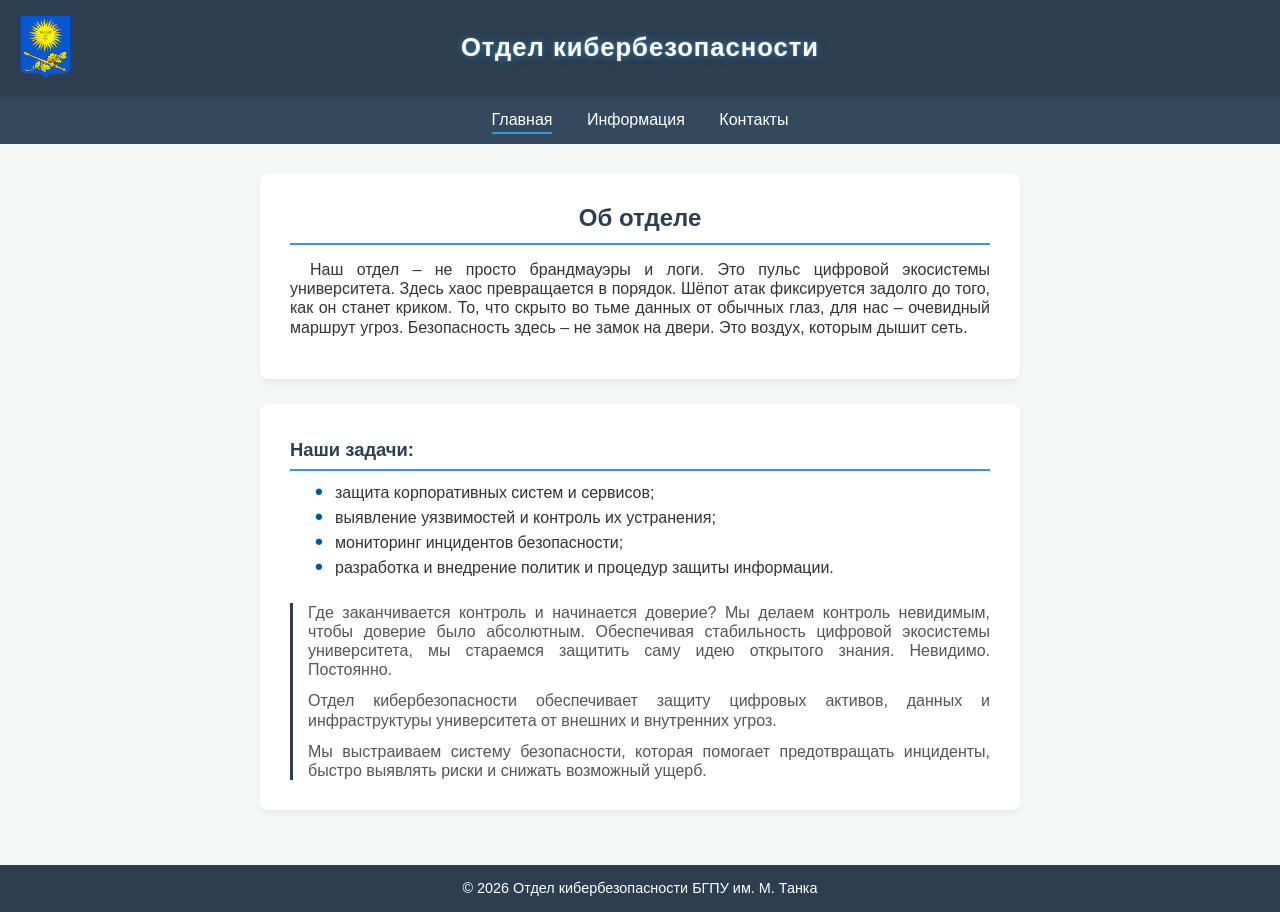
==== index.html @ a161bc24 "Add files via upload" ====
<!doctype html>
<html lang="ru">
<head>
  <meta charset="UTF-8" />
  <meta name="viewport" content="width=device-width, initial-scale=1.0" />
  <title>Главная - Отдел кибербезопасности</title>
  <style>
    :root {
      --primary-color: #2c3e50;
      --accent-color: #3498db;
      --bg-color: #f4f7f6;
      --card-bg: #ffffff;
      --text-color: #333333;
    }
    
    * {
      box-sizing: border-box;
      margin: 0;
      padding: 0;
    }

    body {
      font-family: 'Segoe UI', Tahoma, Geneva, Verdana, sans-serif;
      background-color: var(--bg-color);
      color: var(--text-color);
      margin: 0;
      padding: 0;
      line-height: 1.2;
      display: flex;
      flex-direction: column;
      min-height: 100vh;
      text-align: justify;
    }

    header {
      background-color: var(--primary-color);
      color: white;
      padding: 20px;
      position: relative;
      display: flex;
      align-items: center;
      justify-content: center;
      min-height: 95px;
      box-shadow: 0 2px 5px rgba(0,0,0,0.1);
      cursor: pointer;
    }

    .logo-link {
      position: absolute;
      left: 20px;
      top: 50%;
      transform: translateY(-50%);
      display: inline-block;
      line-height: 0;
      z-index: 10;
    }

    .header-logo {
      height: 65px;         
      width: auto;          
      display: block;       
      object-fit: contain;
      transition: transform 0.2s ease;
    }
    
    .logo-link:hover .header-logo {
      transform: scale(1.03);
    }

    .header-text {
      width: 100%;
      text-align: center;
      display: flex;
      flex-direction: column;   
      align-items: center; 
    }

    header h1 { 
      margin: 0; 
      font-size: 1.6rem; 
      line-height: 1.2;
      text-align: center;
      color: #ffffff;
      letter-spacing: 1px;
      text-shadow: 0 0 8px rgba(52, 152, 219, 0.6), 0 0 2px rgba(255, 255, 255, 0.3);
      transition: text-shadow 0.3s ease;
    }

    header:hover h1 {
      text-shadow: 0 0 15px rgba(52, 152, 219, 1), 
                   0 0 25px rgba(52, 152, 219, 0.6), 
                   0 0 2px rgba(255, 255, 255, 0.8);
    }

    nav {
      background-color: #34495e;
      padding: 10px 0;
      text-align: center;
    }
    
    nav a {
      color: white;
      text-decoration: none !important;
      margin: 0 15px;
      font-weight: 500;
      display: inline-block;
      position: relative;
      padding: 5px 0;
    }

    nav a::after {
      content: '';
      position: absolute;
      width: 100%;
      transform: scaleX(0);
      height: 2px;
      bottom: 0;
      left: 0;
      background-color: var(--accent-color);
      transform-origin: bottom right;
      transition: transform 0.3s ease-out;
    }

    nav a:hover::after, nav a.active::after {
      transform: scaleX(1);
      transform-origin: bottom left;
    }

    main.container {
      flex: 1;
      width: 100%;
      max-width: 800px;
      margin: 30px auto;
      padding: 0 20px;
    }

    .section {
      background-color: var(--card-bg);
      padding: 30px;
      border-radius: 8px;
      box-shadow: 0 4px 6px rgba(0,0,0,0.05);
      margin-bottom: 25px; 
    }

    .section h2 {
      color: var(--primary-color);
      border-bottom: 2px solid var(--accent-color);
      padding-bottom: 10px;
      margin-bottom: 15px;
      line-height: 1.2;
      text-align: left;
    }

    .center-title {
      text-align: center !important;
    }

    h3 {
      color: var(--primary-color);
      margin-top: 5px; 
      padding-bottom: 8px; 
      border-bottom: 2px solid var(--accent-color); 
      margin-bottom: 12px; 
      line-height: 1.2;
      text-align: left; 
      font-size: 1.15rem !important;
    }

    p {
      margin-bottom: 12px;
      line-height: 1.2 !important; 
      text-align: justify;
      text-indent: 20px; 
    }

    .section-img {
      width: 100%;       
      height: auto;      
      display: block;    
      margin-top: 20px;  
      object-fit: cover; 
      border-radius: 4px;
    }

    ul {
      list-style-type: none;
      padding-left: 25px !important;
      margin-bottom: 1.2rem;
    }

    li {
      position: relative;
      padding-left: 20px;
      margin-bottom: 6px;
      line-height: 1.2 !important; 
      text-align: justify; 
      text-indent: 0;
    }

    li::before {
      content: "•";
      color: #0056b3; 
      font-weight: bold;
      position: absolute;
      left: 0;
      font-size: 1.4rem; 
      top: -4px;        
    }

    .quote-text {
      font-style: normal;
      border-left: 3px solid var(--primary-color);
      padding-left: 15px;
      margin-top: 25px;
      color: #555;
    }

    .quote-text p {
      margin-bottom: 12px !important; 
      line-height: 1.2 !important;
      text-align: justify;
      text-indent: 0 !important; 
    }

    .quote-text p:last-child {
      margin-bottom: 0 !important;
    }

    footer {
      background-color: var(--primary-color);
      color: white;
      text-align: center;
      padding: 15px;
      margin-top: auto;
      font-size: 0.9rem;
    }

    footer p {
      margin: 0;
      line-height: 1.2 !important;
      text-indent: 0 !important;
      text-align: center !important;
    }

    @media (max-width: 600px) {
      header {
        padding: 15px;
        flex-direction: column !important;
        justify-content: center;
        min-height: auto;
      }
      .logo-link {
        position: static; 
        transform: none;
        margin-bottom: 10px;
      }
      .header-logo {
        height: 50px; 
      }
      header h1 {
        font-size: 1.2rem; 
      }
      nav a {
        display: inline-block; 
        margin: 5px 10px;
      }
      nav a::after {
        display: none;
      }
      nav a:hover {
        color: var(--accent-color);
      }
      .section {
        padding: 20px;
      }
    }
  </style>
</head>
<body>

  <header>
    <a href="https://bspu.by" class="logo-link" title="БГПУ им. М. Танка">
      <img src="img/bspu.png" alt="Логотип БГПУ" class="header-logo">
    </a>
    <div class="header-text">
      <h1>Отдел кибербезопасности</h1>
    </div>
  </header>

  <nav aria-label="Основная навигация">
    <a href="index.html" class="active">Главная</a>
    <a href="inf.html">Информация</a>
    <a href="contakt.html">Контакты</a>
  </nav>

  <main class="container">
    
    <div class="section">
      <h2 class="center-title">Об отделе</h2>
      <p>Наш отдел – не просто брандмауэры и логи. Это пульс цифровой экосистемы университета. Здесь хаос превращается в порядок. Шёпот атак фиксируется задолго до того, как он станет криком. То, что скрыто во тьме данных от обычных глаз, для нас – очевидный маршрут угроз. Безопасность здесь – не замок на двери. Это воздух, которым дышит сеть.</p>
    </div>

    <div class="section">
      <h3>Наши задачи:</h3>
      <ul>
        <li>защита корпоративных систем и сервисов;</li>
        <li>выявление уязвимостей и контроль их устранения;</li>
        <li>мониторинг инцидентов безопасности;</li>
        <li>разработка и внедрение политик и процедур защиты информации.</li>
      </ul>

      <div class="quote-text">
        <p>Где заканчивается контроль и начинается доверие? Мы делаем контроль невидимым, чтобы доверие было абсолютным. Обеспечивая стабильность цифровой экосистемы университета, мы стараемся защитить саму идею открытого знания. Невидимо. Постоянно.</p>
        <p>Отдел кибербезопасности обеспечивает защиту цифровых активов, данных и инфраструктуры университета от внешних и внутренних угроз.</p>
        <p>Мы выстраиваем систему безопасности, которая помогает предотвращать инциденты, быстро выявлять риски и снижать возможный ущерб.</p>
      </div>
    </div>

  </main>

  <footer>
    <p>&copy; 2026 Отдел кибербезопасности БГПУ им. М. Танка</p>
  </footer>

</body>
</html>
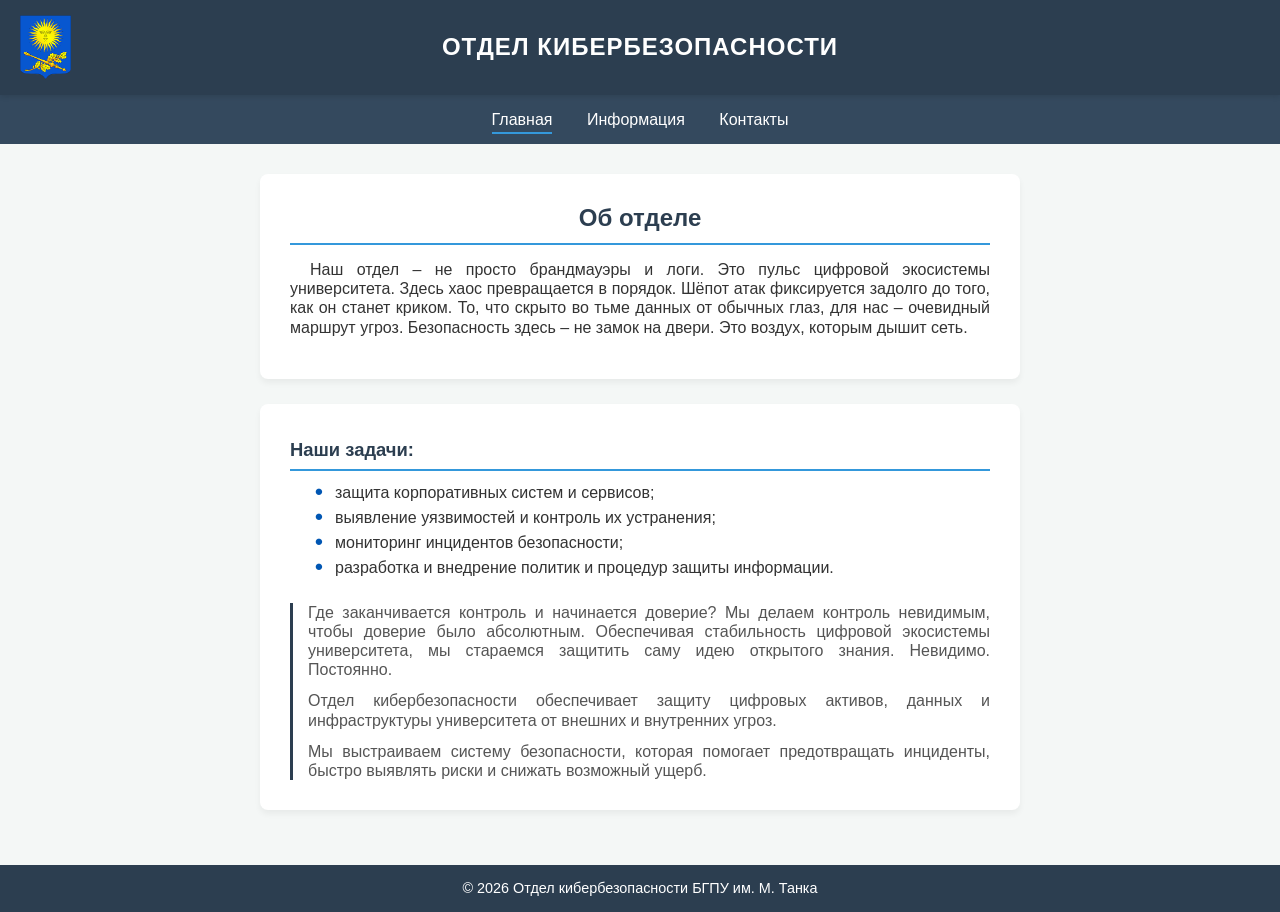
==== commit 6c6e3b1f: "Update index.html" ====
--- a/index.html
+++ b/index.html
@@ -75,17 +75,34 @@
       align-items: center; 
     }
 
-    header h1 { 
-      margin: 0; 
-      font-size: 1.6rem; 
-      line-height: 1.2;
-      text-align: center;
+  /* Настройки заголовка с эффектом пульсирующего неонового свечения */
+    header h1 {
+      margin: 0;
+      font-size: 1.5rem;
+      line-height: 1.2; /* Для крупных заголовков в шапке интервал чуть меньше */
+      text-align: left;
       color: #ffffff;
-      letter-spacing: 1px;
-      text-shadow: 0 0 8px rgba(52, 152, 219, 0.6), 0 0 2px rgba(255, 255, 255, 0.3);
-      transition: text-shadow 0.3s ease;
-    }
-
+      text-transform: uppercase; /* Делает все буквы заглавными */
+      letter-spacing: 1px;       /* Немного раздвигает буквы для красоты */
+      animation: neon-pulse 2s infinite alternate ease-in-out; /* Запускает пульсацию */
+    }
+
+    /* Эффект плавного пульсирующего свечения (голубой неон под цвет сайта) */
+    @keyframes neon-pulse {
+      from {
+        text-shadow: 
+          0 0 4px rgba(255, 255, 255, 0.9),
+          0 0 10px rgba(52, 152, 219, 0.6),
+          0 0 20px rgba(52, 152, 219, 0.4);
+      }
+      to {
+        text-shadow: 
+          0 0 8px rgba(255, 255, 255, 1),
+          0 0 20px rgba(52, 152, 219, 0.9),
+          0 0 35px rgba(52, 152, 219, 0.7),
+          0 0 50px rgba(52, 152, 219, 0.5);
+      }
+    }
     header:hover h1 {
       text-shadow: 0 0 15px rgba(52, 152, 219, 1), 
                    0 0 25px rgba(52, 152, 219, 0.6), 
